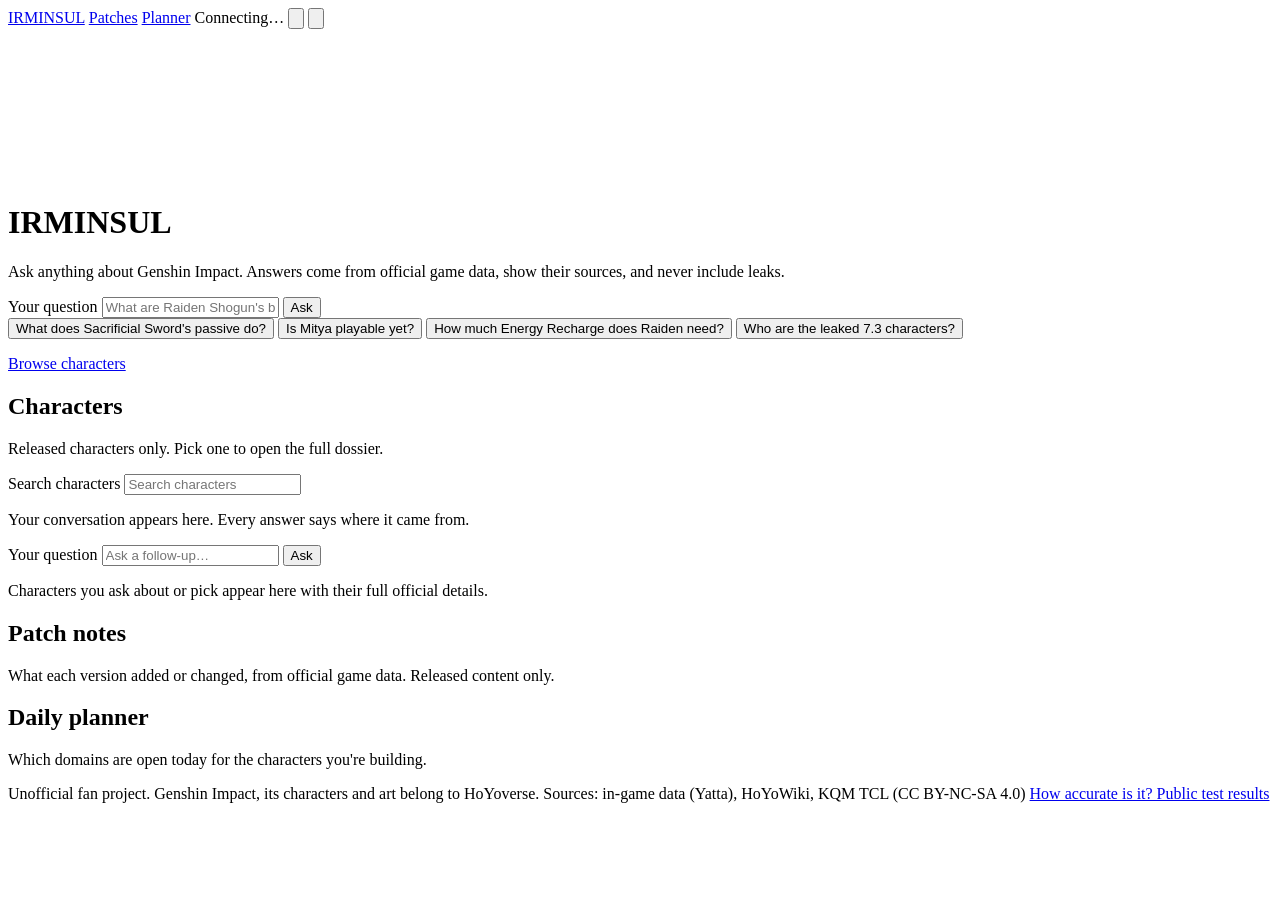
==== web/index.html @ 8c2dc449 "Integrate public art (#34), patch notes (#35), guardrails and sources (#36), story-safe lore (#37) C" ====
<!doctype html>
<html lang="en" data-mode="dark">
<head>
<meta charset="utf-8">
<meta name="viewport" content="width=device-width, initial-scale=1, viewport-fit=cover">
<title>Irminsul</title>
<meta name="description" content="Genshin answers from official game data, with sources. No leaks.">
<meta name="theme-color" content="#0A1811">
<meta name="color-scheme" content="dark light">
<meta property="og:type" content="website">
<meta property="og:site_name" content="Irminsul">
<meta property="og:title" content="Irminsul">
<meta property="og:description" content="Genshin answers from official game data, with sources. No leaks.">
<meta property="og:image" content="/static/icons/og.png">
<meta property="og:image:width" content="1200">
<meta property="og:image:height" content="630">
<meta property="og:image:alt" content="A glowing tree beside the word IRMINSUL">
<meta name="twitter:card" content="summary_large_image">
<meta name="twitter:title" content="Irminsul">
<meta name="twitter:description" content="Genshin answers from official game data, with sources. No leaks.">
<meta name="twitter:image" content="/static/icons/og.png">
<link rel="manifest" href="/manifest.webmanifest">
<link rel="icon" type="image/png" sizes="32x32" href="/static/icons/favicon-32.png">
<link rel="icon" type="image/png" sizes="192x192" href="/static/icons/icon-192.png">
<link rel="apple-touch-icon" href="/static/icons/apple-touch-icon.png">
<meta name="apple-mobile-web-app-title" content="Irminsul">
<meta name="apple-mobile-web-app-status-bar-style" content="black-translucent">
<meta name="mobile-web-app-capable" content="yes">
<link rel="preconnect" href="https://fonts.googleapis.com">
<link rel="preconnect" href="https://fonts.gstatic.com" crossorigin>
<link href="https://fonts.googleapis.com/css2?family=Saira:wdth,wght@75..125,300..700&display=swap" rel="stylesheet">
<link rel="stylesheet" href="/static/app.css">
<link rel="stylesheet" href="/static/planner.css">
<link rel="stylesheet" href="/static/patches.css">
</head>
<body>

<div class="bar" id="bar">
  <a class="mark" href="#top">IRMINSUL</a>
  <span class="spacer"></span>
  <a class="nav-link" href="#patches">Patches</a>
  <a class="nav-link" href="#planner">Planner</a>
  <span class="chip" id="dataChip">Connecting…</span>
  <button class="icon-btn" id="soundBtn" type="button" aria-pressed="false" aria-label="Ambient sound" title="Ambient sound">
    <svg viewBox="0 0 24 24"><path d="M4 10v4h3l4 4V6L7 10H4z"/><path class="wave" d="M15 9.5a4 4 0 0 1 0 5M17.5 7a7.5 7.5 0 0 1 0 10"/></svg>
  </button>
  <button class="icon-btn" id="modeBtn" type="button" aria-label="Switch to light mode" title="Light or dark">
    <svg viewBox="0 0 24 24"><path d="M20 14.5A8 8 0 0 1 9.5 4a8 8 0 1 0 10.5 10.5z"/></svg>
  </button>
</div>

<header class="hero" id="top">
  <canvas id="tree" aria-hidden="true"></canvas>
  <div class="hero-inner">
    <h1 aria-label="Irminsul"><span aria-hidden="true">I</span><span aria-hidden="true">R</span><span aria-hidden="true">M</span><span aria-hidden="true">I</span><span aria-hidden="true">N</span><span aria-hidden="true">S</span><span aria-hidden="true">U</span><span aria-hidden="true">L</span></h1>
    <p class="lede">Ask anything about Genshin Impact. Answers come from official game data, show their sources, and never include leaks.</p>
    <form class="ask" id="heroForm">
      <label class="sr" for="heroQ">Your question</label>
      <input id="heroQ" autocomplete="off" maxlength="500" placeholder="What are Raiden Shogun's base stats at level 90?">
      <button type="submit">Ask</button>
    </form>
    <div class="story-slot" data-story-slot></div>
    <div class="prompts" id="prompts">
      <button type="button">What does Sacrificial Sword's passive do?</button>
      <button type="button">Is Mitya playable yet?</button>
      <button type="button">How much Energy Recharge does Raiden need?</button>
      <button type="button">Who are the leaked 7.3 characters?</button>
    </div>
    <div class="facts" id="facts" hidden>
      <div><b id="fVersion">-</b>live game version</div>
      <div><b id="fDocs">-</b>official and cited sources</div>
      <div><b id="fChars">-</b>released characters</div>
    </div>
    <p class="waking" id="waking" role="status"></p>
  </div>
  <a class="scroll-cue" href="#characters">Browse characters</a>
</header>

<section class="block" id="characters" aria-labelledby="charsTitle">
  <div class="block-head">
    <h2 id="charsTitle">Characters</h2>
    <p>Released characters only. Pick one to open the full dossier.</p>
    <div class="gallery-tools">
      <label class="sr" for="gallerySearch">Search characters</label>
      <input class="gallery-search" id="gallerySearch" type="search" autocomplete="off" spellcheck="false" placeholder="Search characters" aria-controls="gallery">
      <div class="filters" id="filters" role="group" aria-label="Filter by element"></div>
    </div>
  </div>
  <div class="gallery" id="gallery"></div>
  <p class="gallery-empty" id="galleryEmpty" role="status"></p>
</section>

<section class="block" id="ask" aria-label="Conversation">
  <div class="work">
    <div>
      <div class="thread" id="thread" aria-live="polite">
        <p class="hint" id="hint">Your conversation appears here. Every answer says where it came from.</p>
      </div>
      <form class="ask dock" id="dockForm">
        <label class="sr" for="dockQ">Your question</label>
        <input id="dockQ" autocomplete="off" maxlength="500" placeholder="Ask a follow-up…">
        <button type="submit">Ask</button>
      </form>
      <div class="story-slot dock-slot" data-story-slot></div>
      <div class="quota" id="quota" hidden>
        <svg class="orb" viewBox="0 0 32 32" aria-hidden="true">
          <defs><radialGradient id="og" cx="40%" cy="35%" r="70%"><stop offset="0" stop-color="#F3FFE0"/><stop offset=".45" stop-color="#A9D86E"/><stop offset="1" stop-color="#2F7A5C"/></radialGradient></defs>
          <path d="M16 3c6 4 11 9 11 15a11 11 0 0 1-22 0C5 12 10 7 16 3z" fill="url(#og)"/>
          <path d="M16 9v17M16 15l-4-3M16 20l4-3" stroke="#0B2A1C" stroke-opacity=".45" stroke-width="1.4" fill="none" stroke-linecap="round"/>
        </svg>
        <span class="count" id="qCount" aria-live="polite">-</span>
        <span class="timer" id="qTimer"></span>
        <button type="button" class="info" id="qInfoBtn" popovertarget="qInfo" aria-label="Why is there a limit?">?</button>
        <span class="pool" id="qPool"></span>
        <span class="gauge" aria-hidden="true"><i id="qGauge"></i></span>
      </div>
      <div class="pop" id="qInfo" popover role="dialog" aria-labelledby="qInfoTitle">
        <button type="button" class="close" popovertarget="qInfo" popovertargetaction="hide" aria-label="Close">×</button>
        <h3 id="qInfoTitle">Why is there a limit?</h3>
        <p>Irminsul is a free test build. AI-written answers run on free API tiers with no budget behind them, so they're shared fairly:</p>
        <ul>
          <li><strong>Your AI answers</strong> refill one at a time, like stamina, so there's always more later.</li>
          <li><strong>The shared pool</strong> refills steadily all day instead of at midnight, so players in every time zone get a turn.</li>
          <li><strong>Answers from game data are always free:</strong> stats, passives, constellations, set bonuses and repeat questions never count.</li>
        </ul>
        <p>No sign-in and no tracking. The counter only remembers your connection for a while, in memory, and nothing about you is saved.</p>
      </div>
    </div>
    <aside class="side" aria-label="Details">
      <div class="panel dossier" id="dossier"><div class="pad"><p class="placeholder">Characters you ask about or pick appear here with their full official details.</p></div></div>
      <div class="panel" id="videoPanel" hidden></div>
      <div class="panel trace" id="tracePanel" hidden></div>
    </aside>
  </div>
</section>

<section class="block" id="patches" aria-labelledby="patchesTitle">
  <div class="block-head">
    <h2 id="patchesTitle">Patch notes</h2>
    <p>What each version added or changed, from official game data. Released content only.</p>
  </div>
  <div id="patchesApp"><noscript><p class="placeholder">Patch notes need JavaScript.</p></noscript></div>
</section>

<section class="block" id="planner" aria-labelledby="plannerTitle">
  <div class="block-head">
    <h2 id="plannerTitle">Daily planner</h2>
    <p>Which domains are open today for the characters you're building.</p>
  </div>
  <div id="plannerApp"><noscript><p class="placeholder">The planner needs JavaScript.</p></noscript></div>
</section>

<footer>
  <span>Unofficial fan project. Genshin Impact, its characters and art belong to HoYoverse.</span>
  <span>Sources: in-game data (Yatta), HoYoWiki, KQM TCL (CC BY-NC-SA 4.0)</span>
  <a href="/results">How accurate is it? Public test results</a>
</footer>

<script src="/static/answers.js" defer></script>
<script src="/static/trust.js" defer></script>
<script src="/static/story.js" defer></script>
<script src="/static/app.js" defer></script>
<script src="/static/planner.js" type="module"></script>
<script src="/static/patches.js" defer></script>
<script src="/static/pwa.js" defer></script>
</body>
</html>
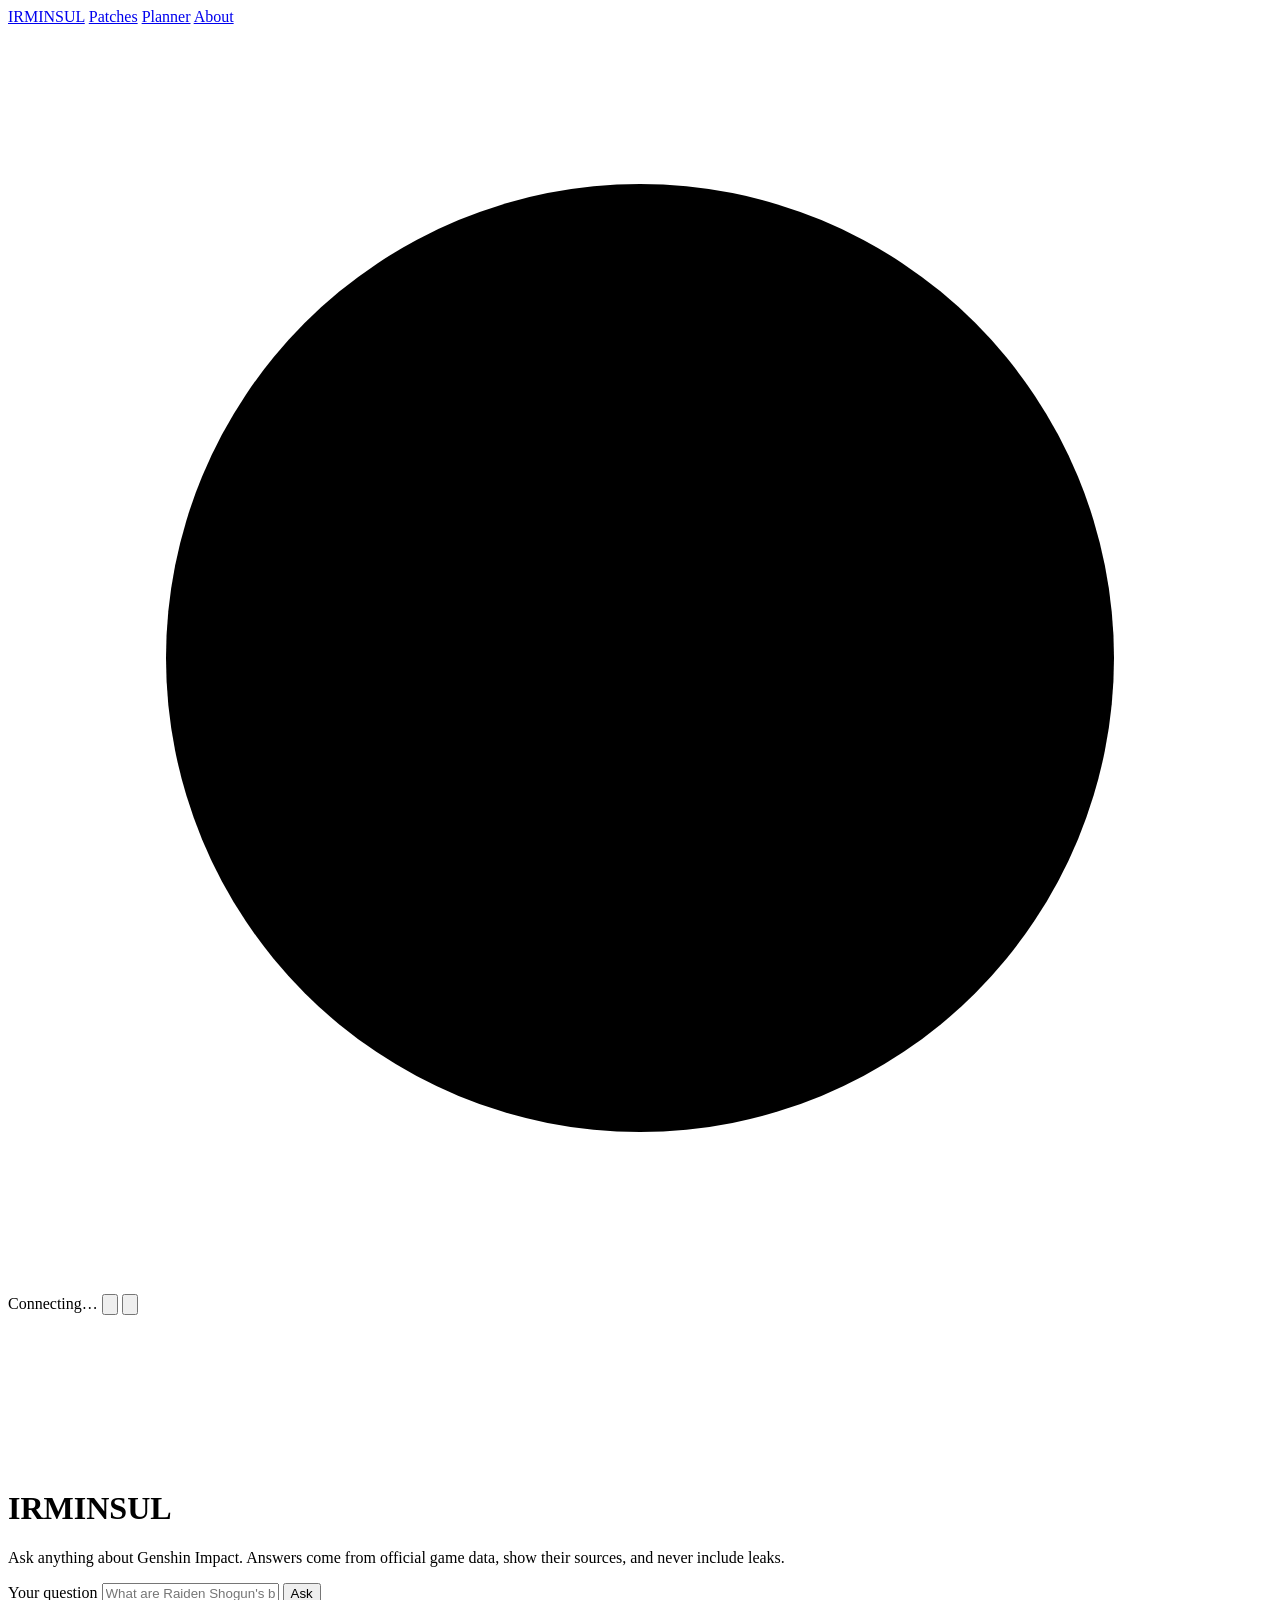
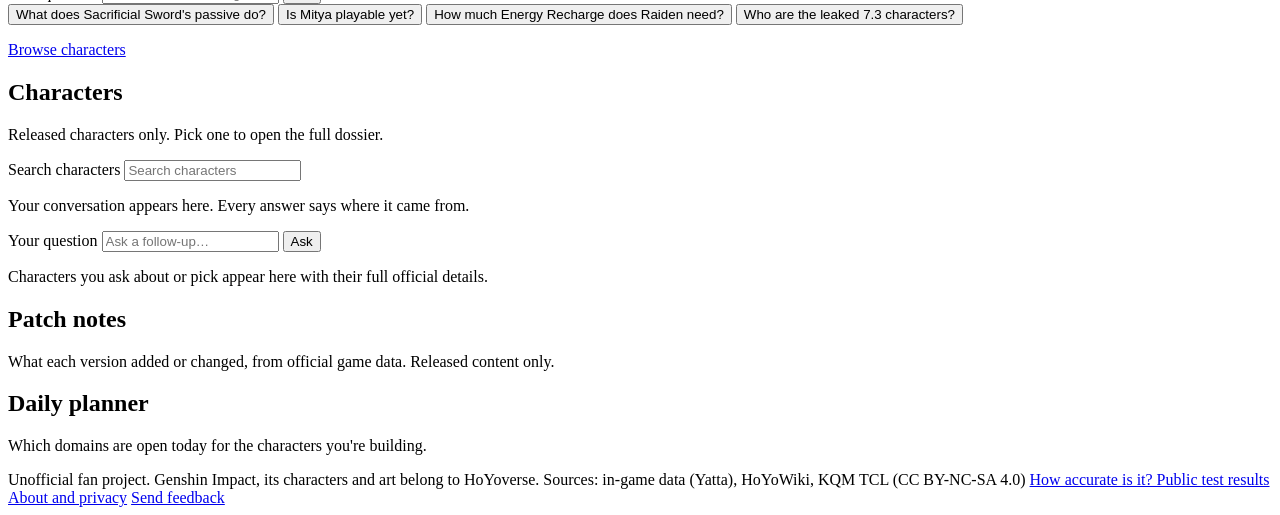
==== commit 7c912acf: "feat: anonymous answer feedback and an About page Feedback - 👍/👎 on every answer (feedback.js, besid" ====
--- a/web/index.html
+++ b/web/index.html
@@ -40,6 +40,7 @@
   <span class="spacer"></span>
   <a class="nav-link" href="#patches">Patches</a>
   <a class="nav-link" href="#planner">Planner</a>
+  <a class="nav-link about-link" href="/about" aria-label="About"><span>About</span><svg viewBox="0 0 24 24" aria-hidden="true"><circle cx="12" cy="12" r="9"/><path d="M12 11v6M12 7.5v.5"/></svg></a>
   <span class="chip" id="dataChip">Connecting…</span>
   <button class="icon-btn" id="soundBtn" type="button" aria-pressed="false" aria-label="Ambient sound" title="Ambient sound">
     <svg viewBox="0 0 24 24"><path d="M4 10v4h3l4 4V6L7 10H4z"/><path class="wave" d="M15 9.5a4 4 0 0 1 0 5M17.5 7a7.5 7.5 0 0 1 0 10"/></svg>
@@ -154,10 +155,13 @@
   <span>Unofficial fan project. Genshin Impact, its characters and art belong to HoYoverse.</span>
   <span>Sources: in-game data (Yatta), HoYoWiki, KQM TCL (CC BY-NC-SA 4.0)</span>
   <a href="/results">How accurate is it? Public test results</a>
+  <a href="/about">About and privacy</a>
+  <a href="/about#feedback">Send feedback</a>
 </footer>
 
 <script src="/static/answers.js" defer></script>
 <script src="/static/trust.js" defer></script>
+<script src="/static/feedback.js" defer></script>
 <script src="/static/story.js" defer></script>
 <script src="/static/app.js" defer></script>
 <script src="/static/planner.js" type="module"></script>
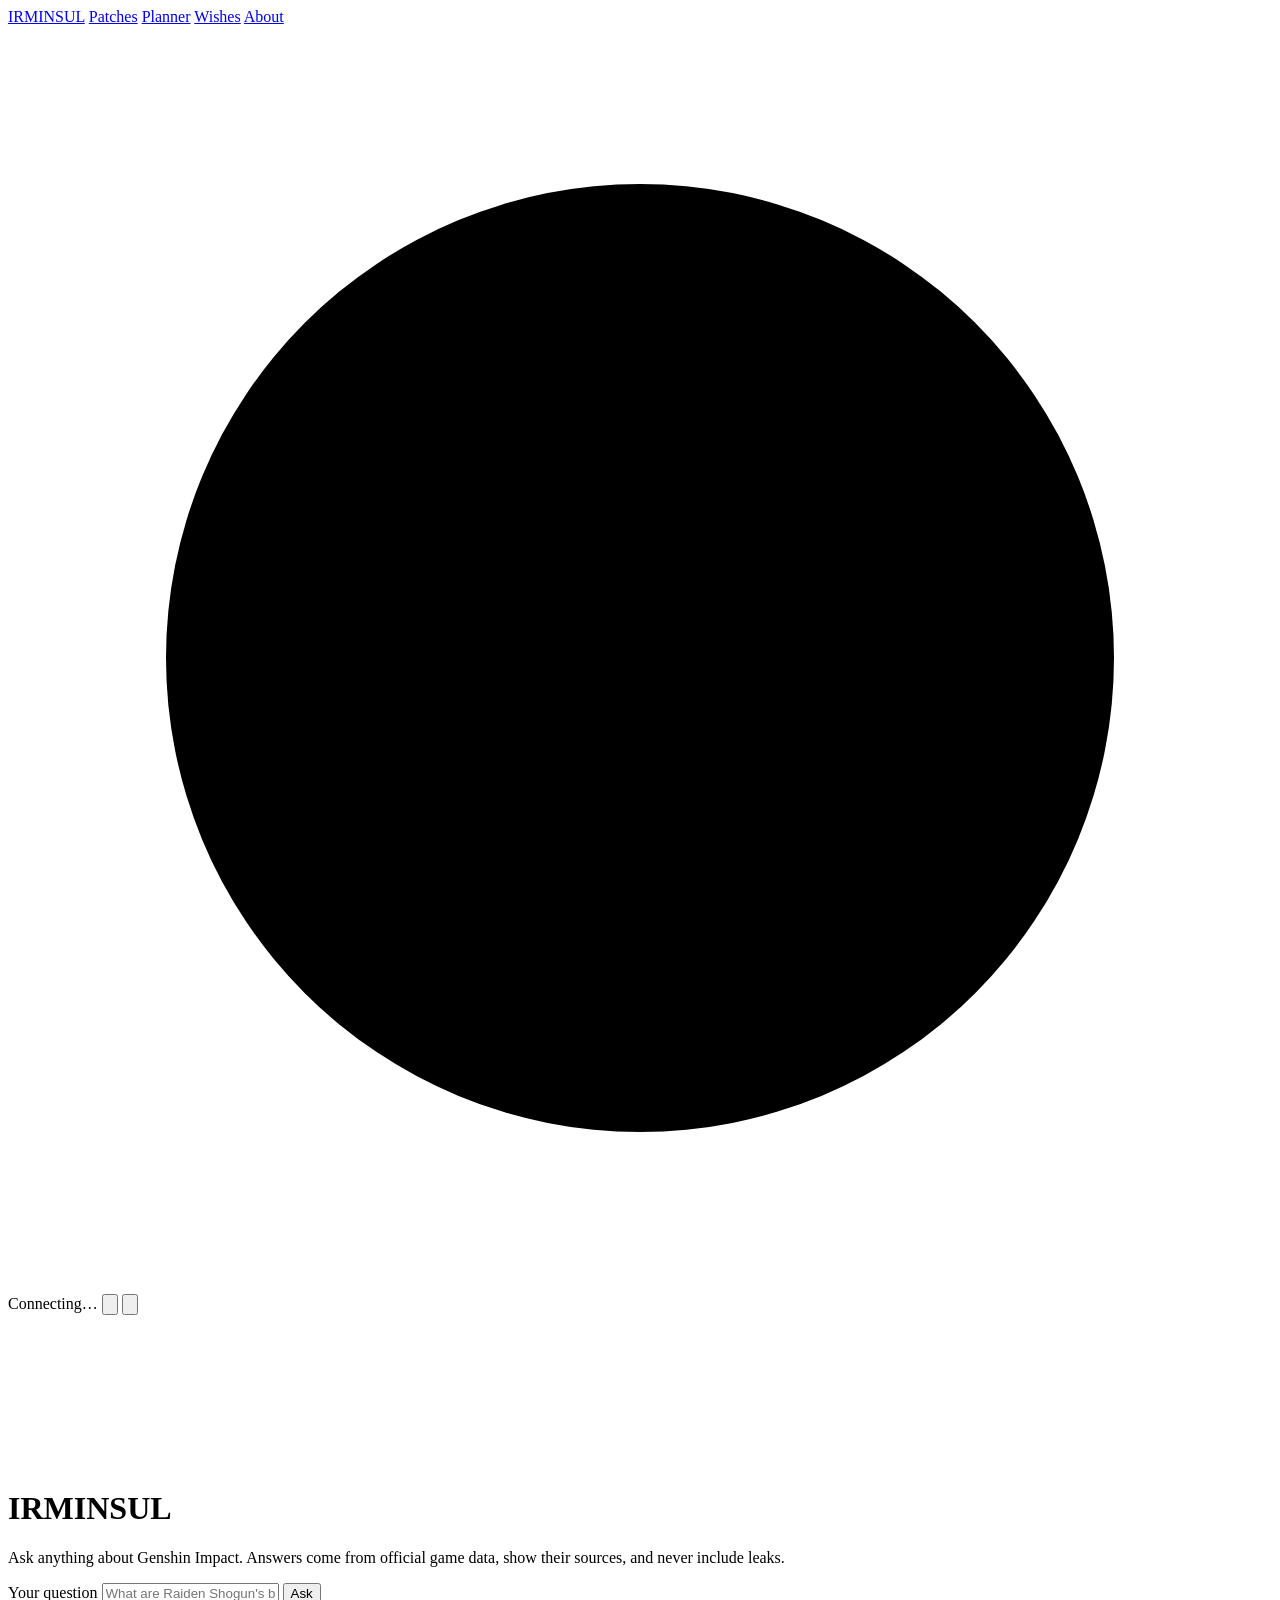
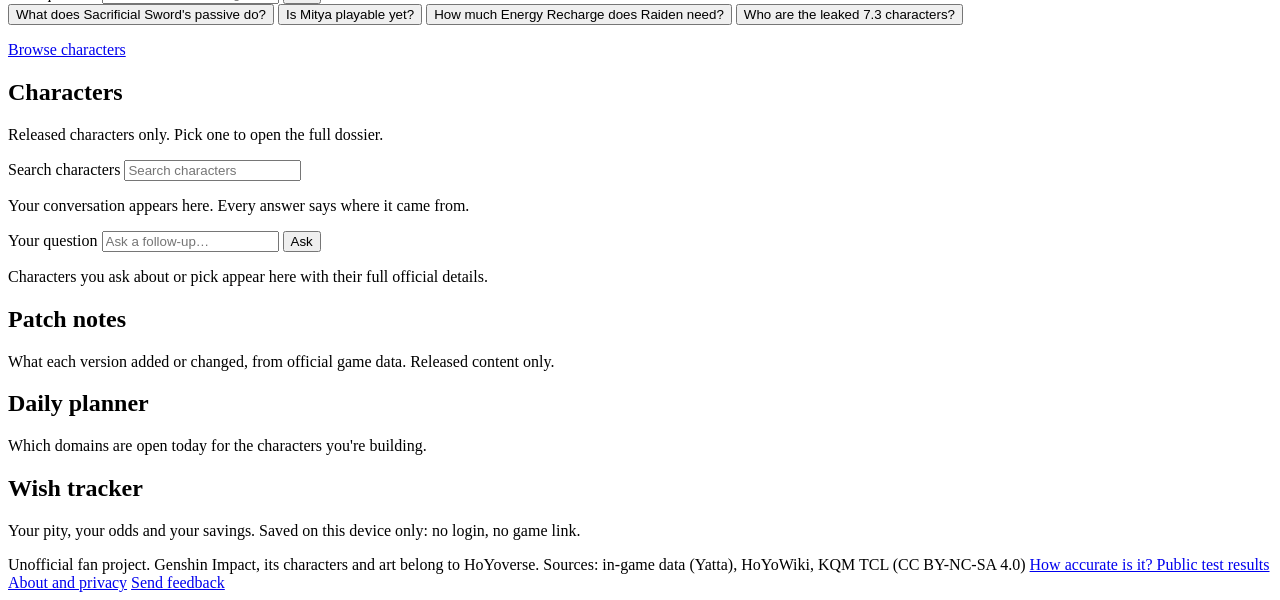
==== commit 5d4df628: "Wish tracker and pull math (work in progress, local)" ====
--- a/web/index.html
+++ b/web/index.html
@@ -32,6 +32,7 @@
 <link rel="stylesheet" href="/static/app.css">
 <link rel="stylesheet" href="/static/planner.css">
 <link rel="stylesheet" href="/static/patches.css">
+<link rel="stylesheet" href="/static/wishes.css">
 </head>
 <body>
 
@@ -40,6 +41,7 @@
   <span class="spacer"></span>
   <a class="nav-link" href="#patches">Patches</a>
   <a class="nav-link" href="#planner">Planner</a>
+  <a class="nav-link" href="#wishes">Wishes</a>
   <a class="nav-link about-link" href="/about" aria-label="About"><span>About</span><svg viewBox="0 0 24 24" aria-hidden="true"><circle cx="12" cy="12" r="9"/><path d="M12 11v6M12 7.5v.5"/></svg></a>
   <span class="chip" id="dataChip">Connecting…</span>
   <button class="icon-btn" id="soundBtn" type="button" aria-pressed="false" aria-label="Ambient sound" title="Ambient sound">
@@ -151,6 +153,14 @@
   <div id="plannerApp"><noscript><p class="placeholder">The planner needs JavaScript.</p></noscript></div>
 </section>
 
+<section class="block" id="wishes" aria-labelledby="wishesTitle">
+  <div class="block-head">
+    <h2 id="wishesTitle">Wish tracker</h2>
+    <p>Your pity, your odds and your savings. Saved on this device only: no login, no game link.</p>
+  </div>
+  <div id="wishesApp"><noscript><p class="placeholder">The wish tracker needs JavaScript.</p></noscript></div>
+</section>
+
 <footer>
   <span>Unofficial fan project. Genshin Impact, its characters and art belong to HoYoverse.</span>
   <span>Sources: in-game data (Yatta), HoYoWiki, KQM TCL (CC BY-NC-SA 4.0)</span>
@@ -166,6 +176,7 @@
 <script src="/static/app.js" defer></script>
 <script src="/static/planner.js" type="module"></script>
 <script src="/static/patches.js" defer></script>
+<script src="/static/wishes.js" defer></script>
 <script src="/static/pwa.js" defer></script>
 </body>
 </html>
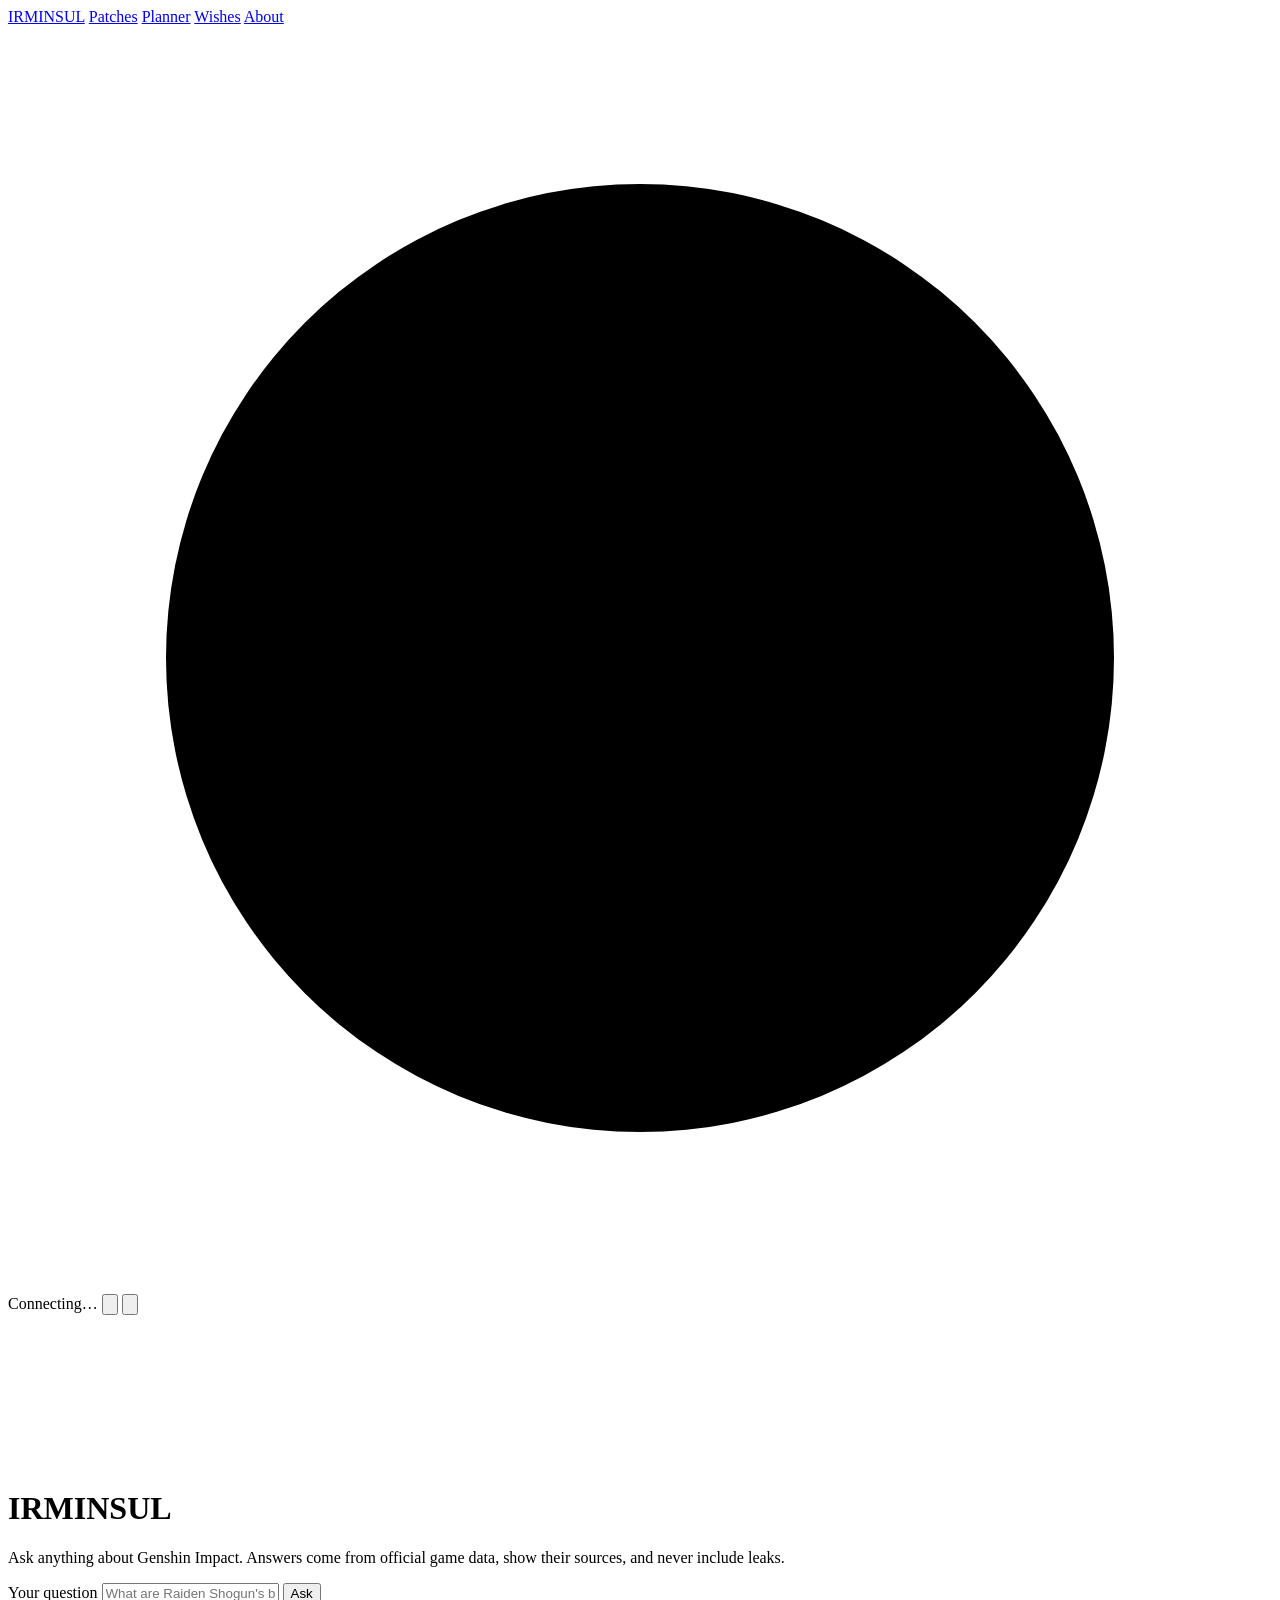
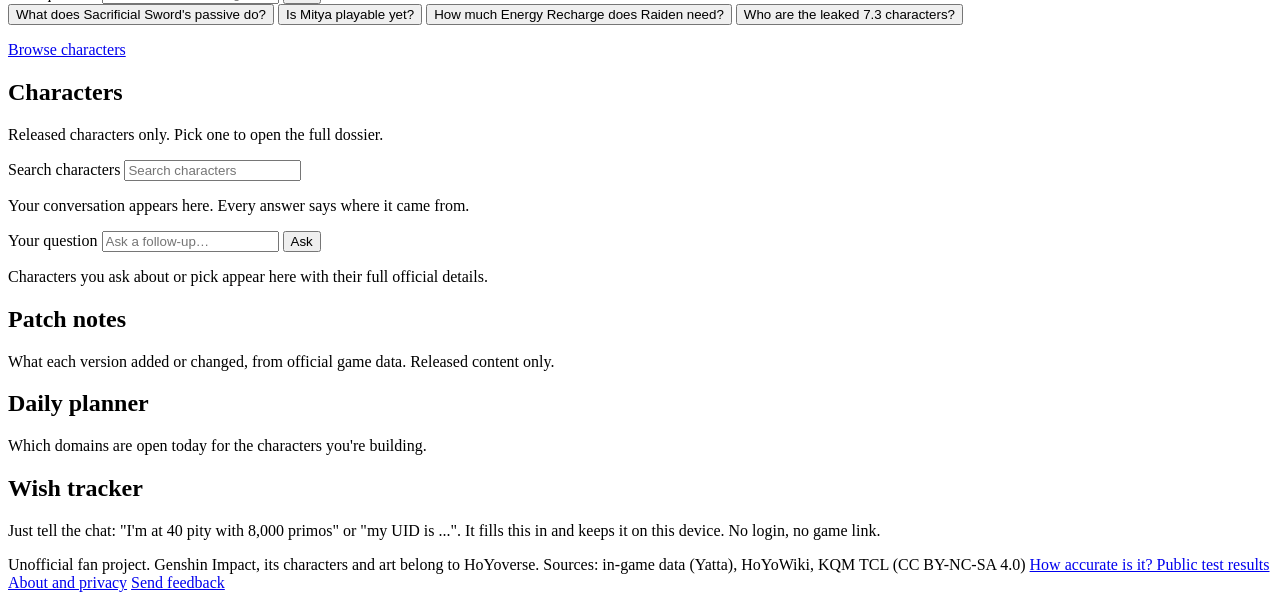
==== commit b771a195: "Chat as the input: remembers stash, wish results and UID; full income count" ====
--- a/web/index.html
+++ b/web/index.html
@@ -156,7 +156,7 @@
 <section class="block" id="wishes" aria-labelledby="wishesTitle">
   <div class="block-head">
     <h2 id="wishesTitle">Wish tracker</h2>
-    <p>Your pity, your odds and your savings. Saved on this device only: no login, no game link.</p>
+    <p>Just tell the chat: "I'm at 40 pity with 8,000 primos" or "my UID is ...". It fills this in and keeps it on this device. No login, no game link.</p>
   </div>
   <div id="wishesApp"><noscript><p class="placeholder">The wish tracker needs JavaScript.</p></noscript></div>
 </section>
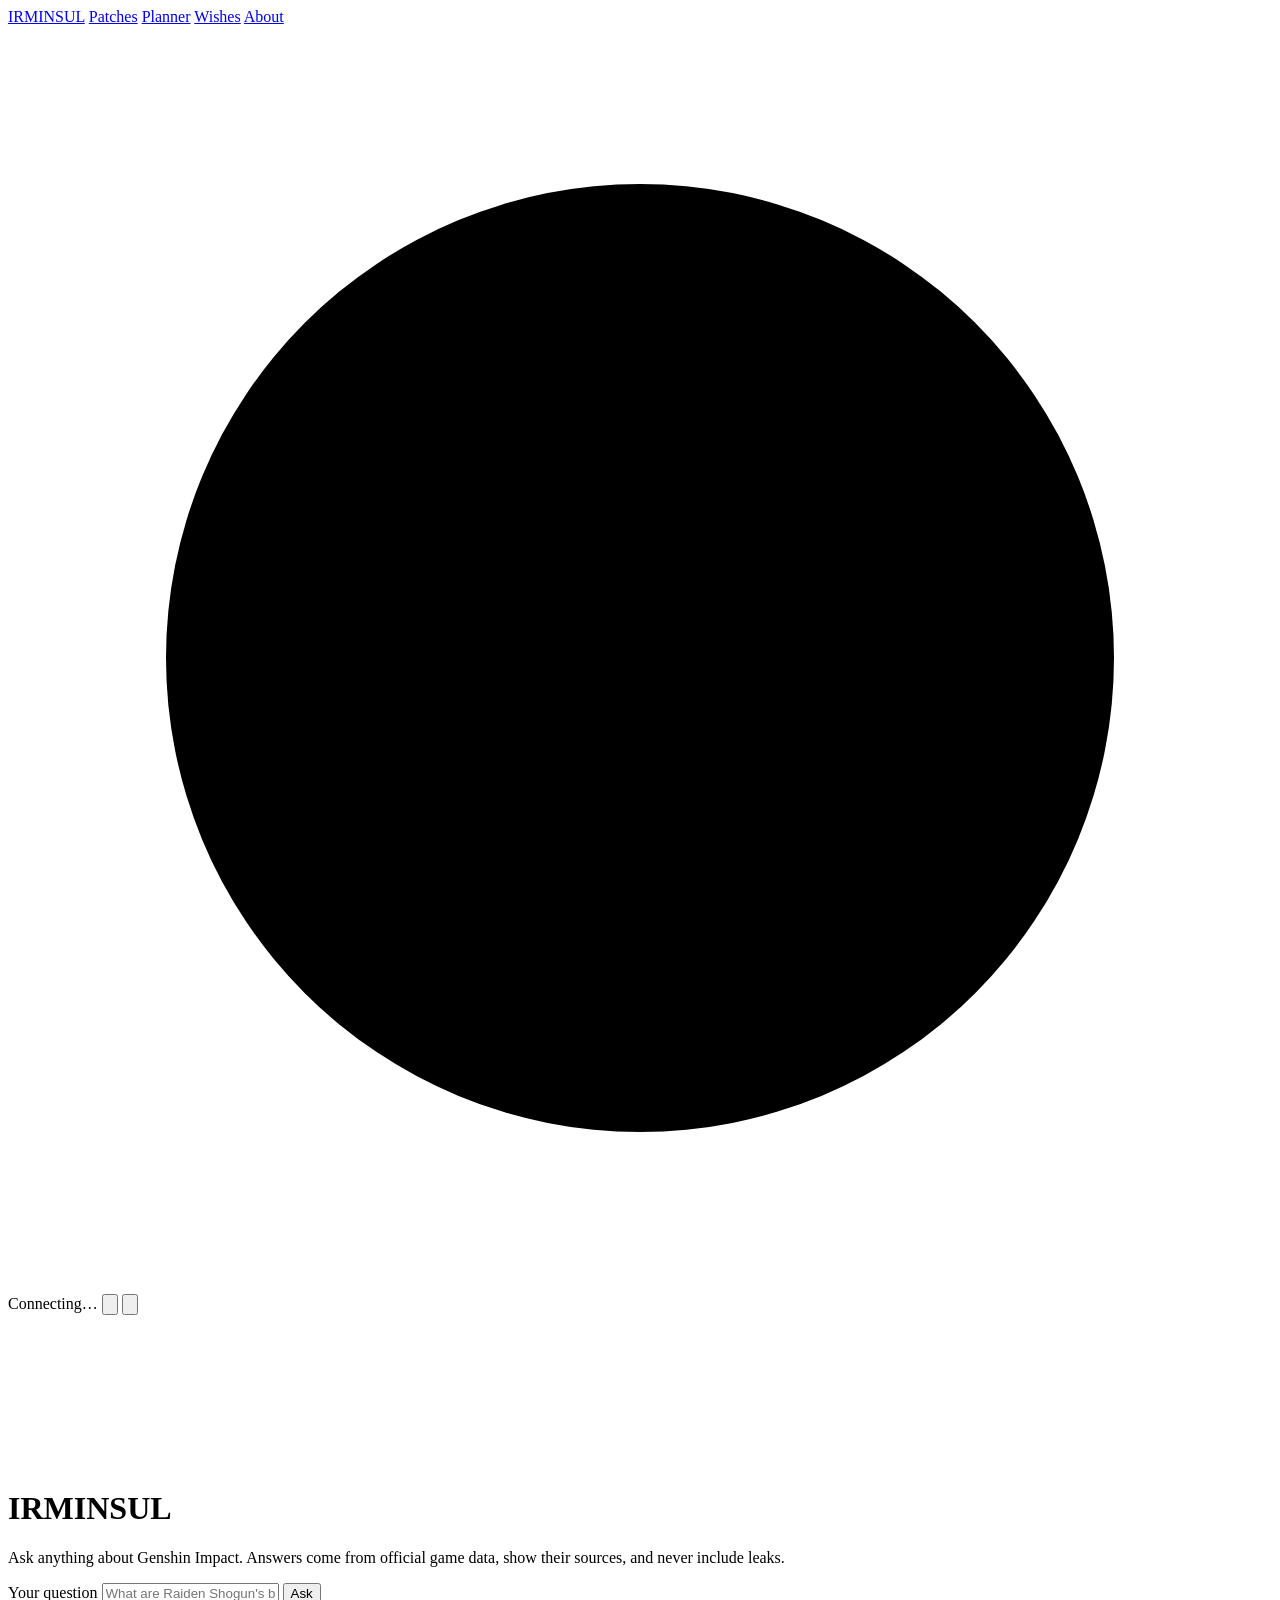
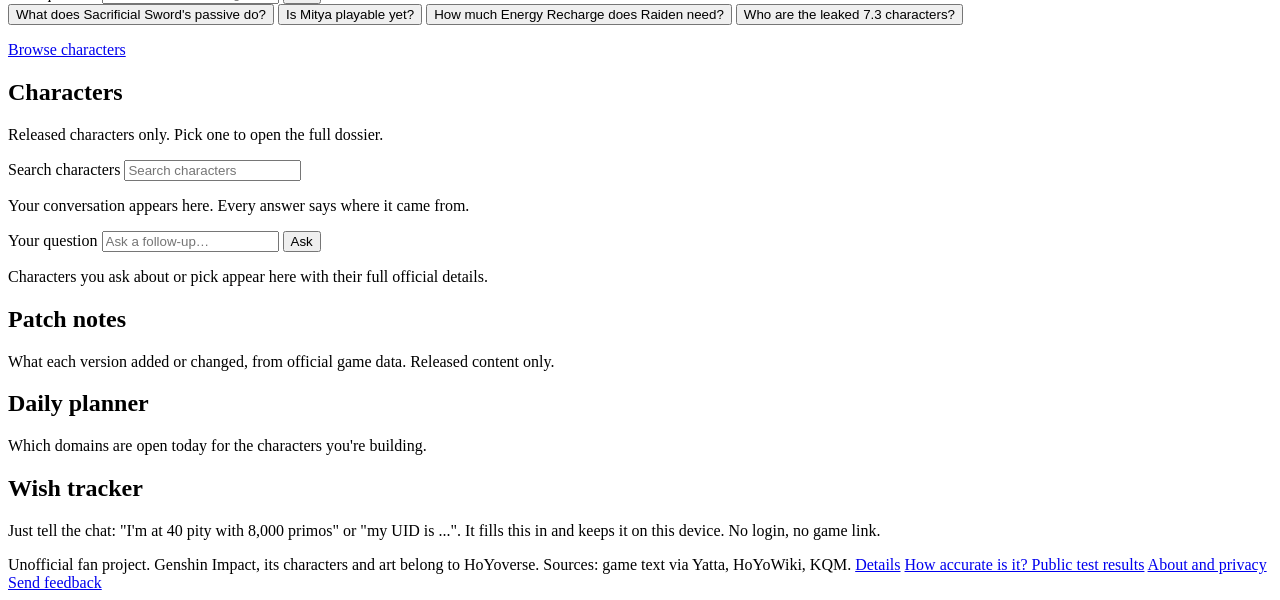
==== commit 80a6fa05: "Remove unverified sentences from answers, state source rights honestly Sentences that fail the sourc" ====
--- a/web/index.html
+++ b/web/index.html
@@ -163,7 +163,7 @@
 
 <footer>
   <span>Unofficial fan project. Genshin Impact, its characters and art belong to HoYoverse.</span>
-  <span>Sources: in-game data (Yatta), HoYoWiki, KQM TCL (CC BY-NC-SA 4.0)</span>
+  <span>Sources: game text via Yatta, HoYoWiki, KQM. <a href="/about#credits">Details</a></span>
   <a href="/results">How accurate is it? Public test results</a>
   <a href="/about">About and privacy</a>
   <a href="/about#feedback">Send feedback</a>
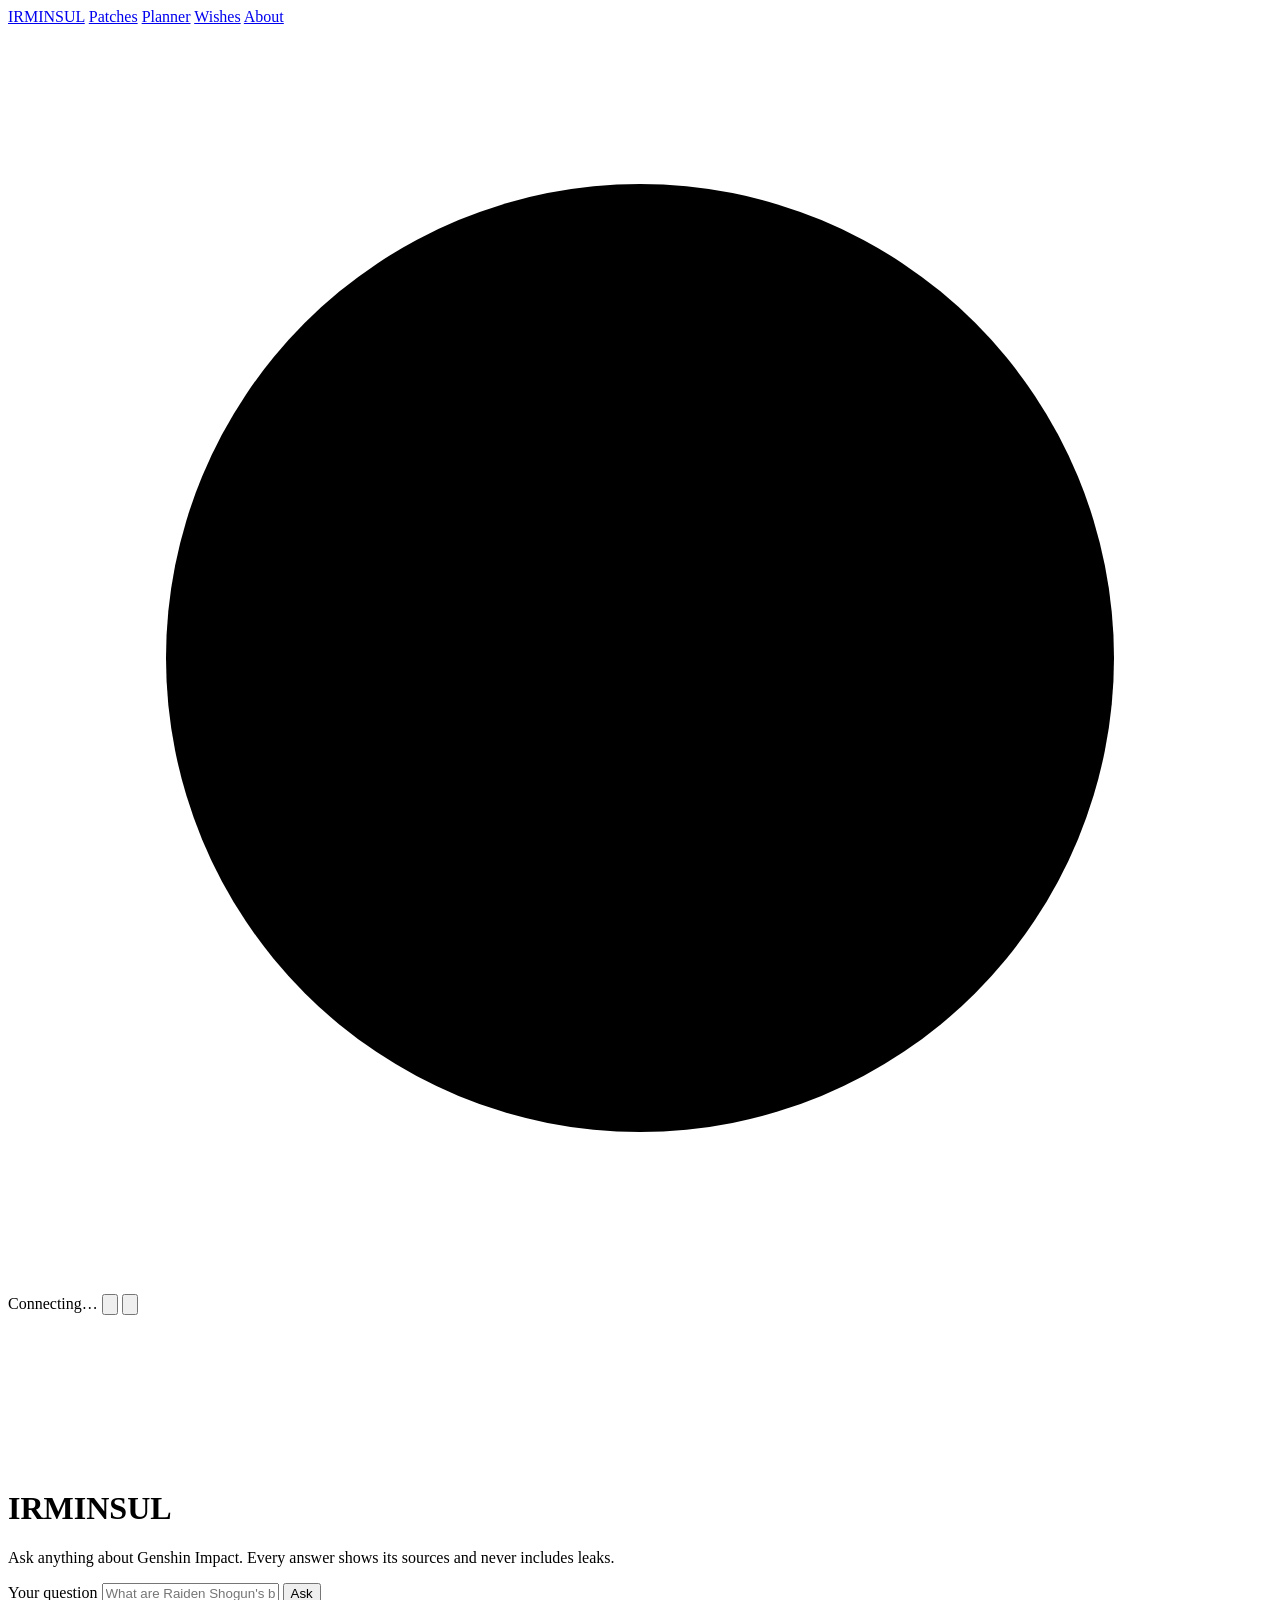
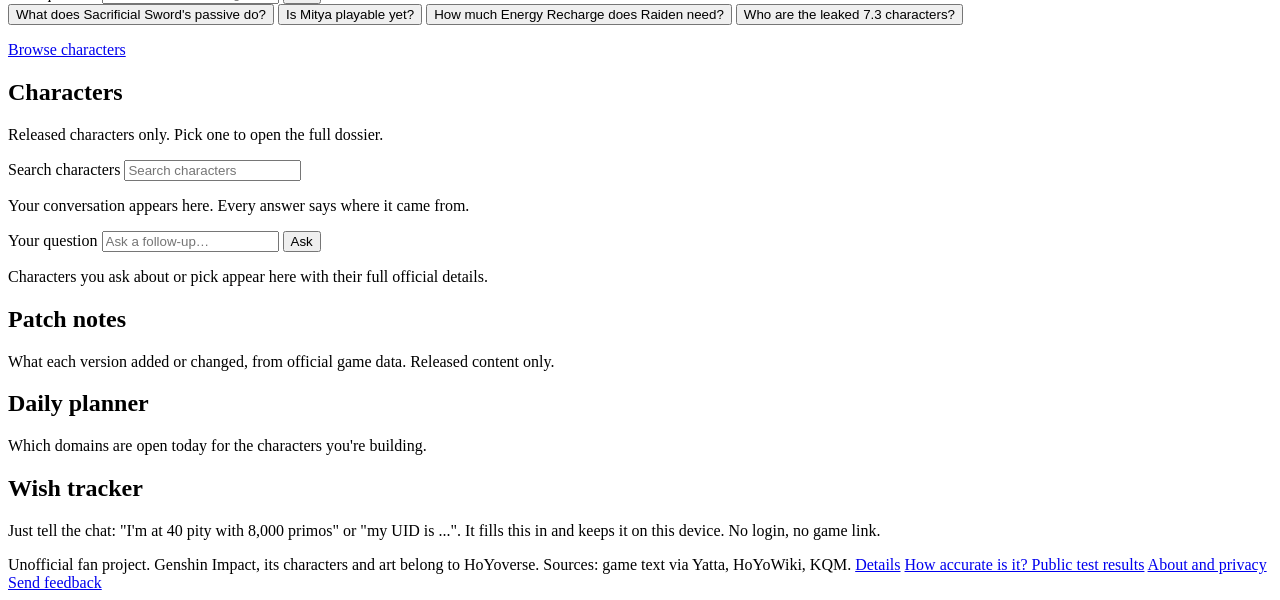
==== commit f4cbd098: "Hero depth and sap pulse; stop the page jumping past the hero on load The patch notes rail used scro" ====
--- a/web/index.html
+++ b/web/index.html
@@ -56,7 +56,7 @@
   <canvas id="tree" aria-hidden="true"></canvas>
   <div class="hero-inner">
     <h1 aria-label="Irminsul"><span aria-hidden="true">I</span><span aria-hidden="true">R</span><span aria-hidden="true">M</span><span aria-hidden="true">I</span><span aria-hidden="true">N</span><span aria-hidden="true">S</span><span aria-hidden="true">U</span><span aria-hidden="true">L</span></h1>
-    <p class="lede">Ask anything about Genshin Impact. Answers come from official game data, show their sources, and never include leaks.</p>
+    <p class="lede">Ask anything about Genshin Impact. Every answer shows its sources and never includes leaks.</p>
     <form class="ask" id="heroForm">
       <label class="sr" for="heroQ">Your question</label>
       <input id="heroQ" autocomplete="off" maxlength="500" placeholder="What are Raiden Shogun's base stats at level 90?">
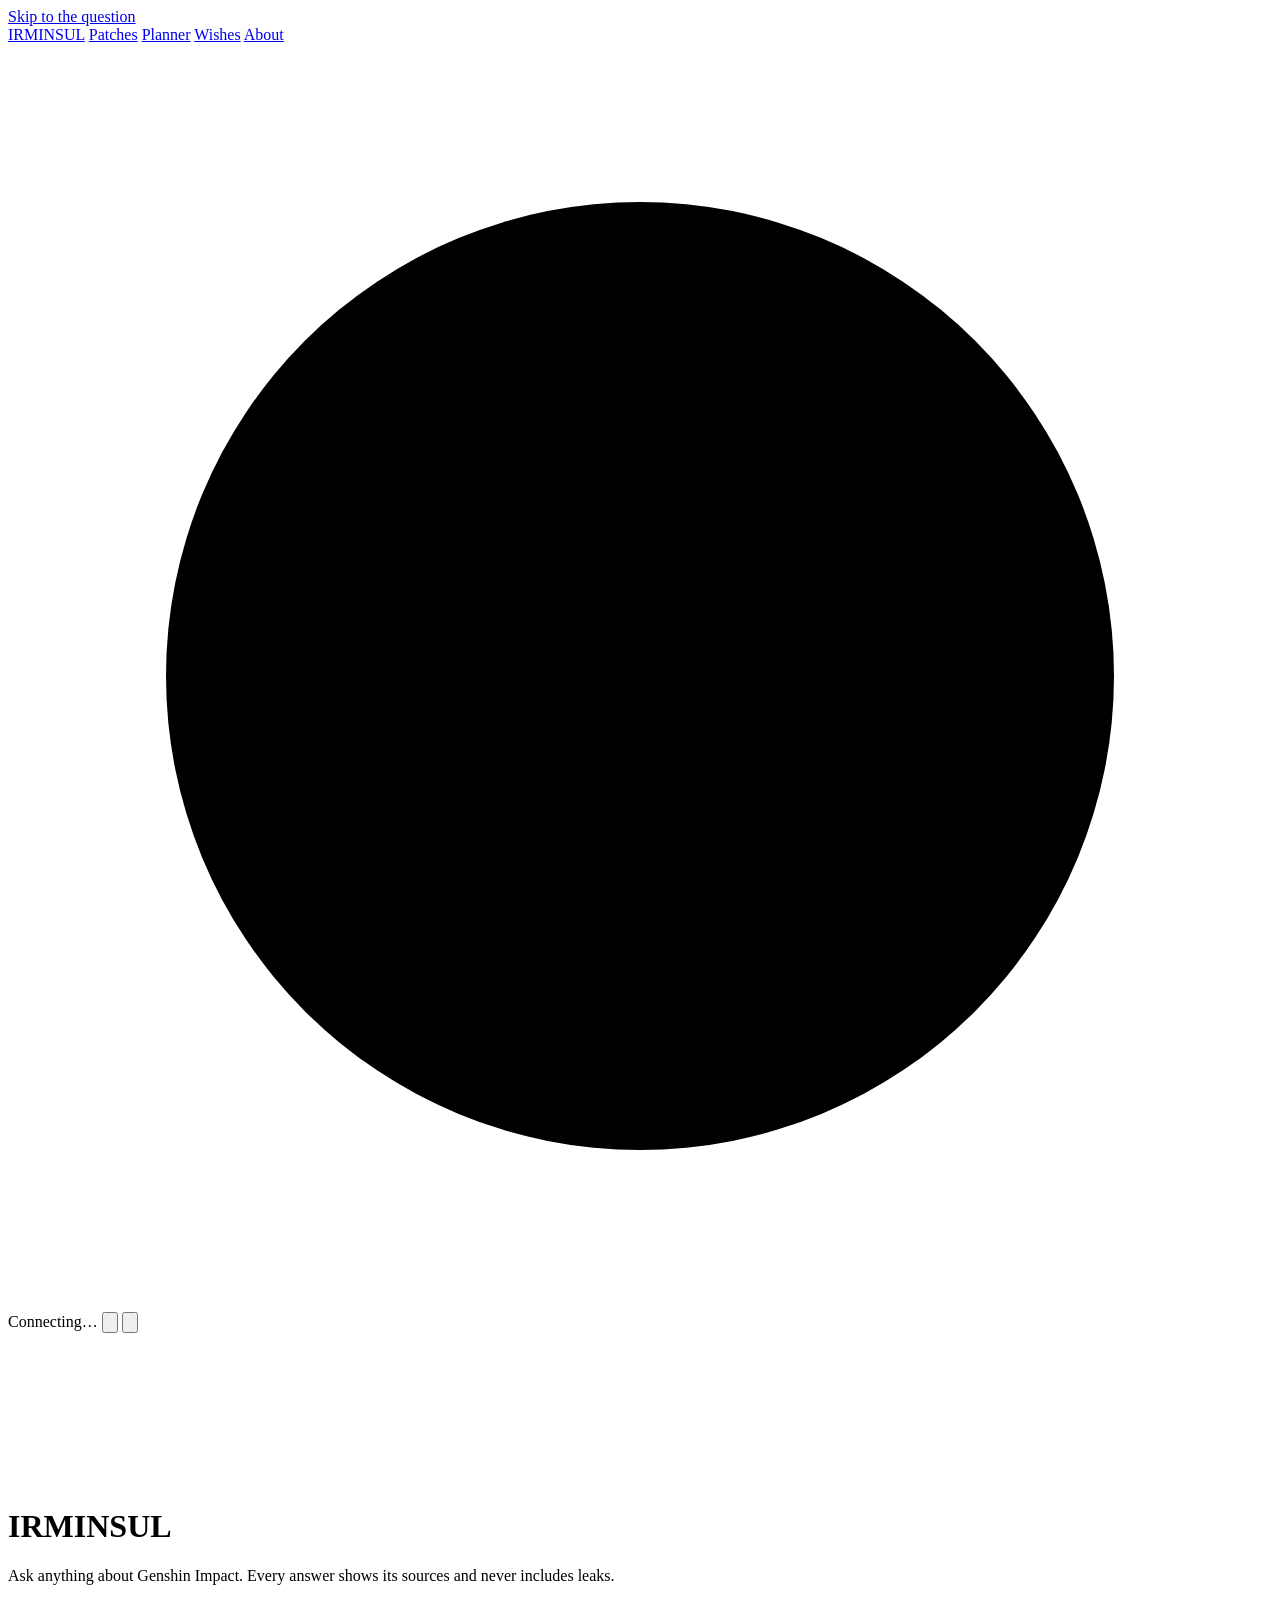
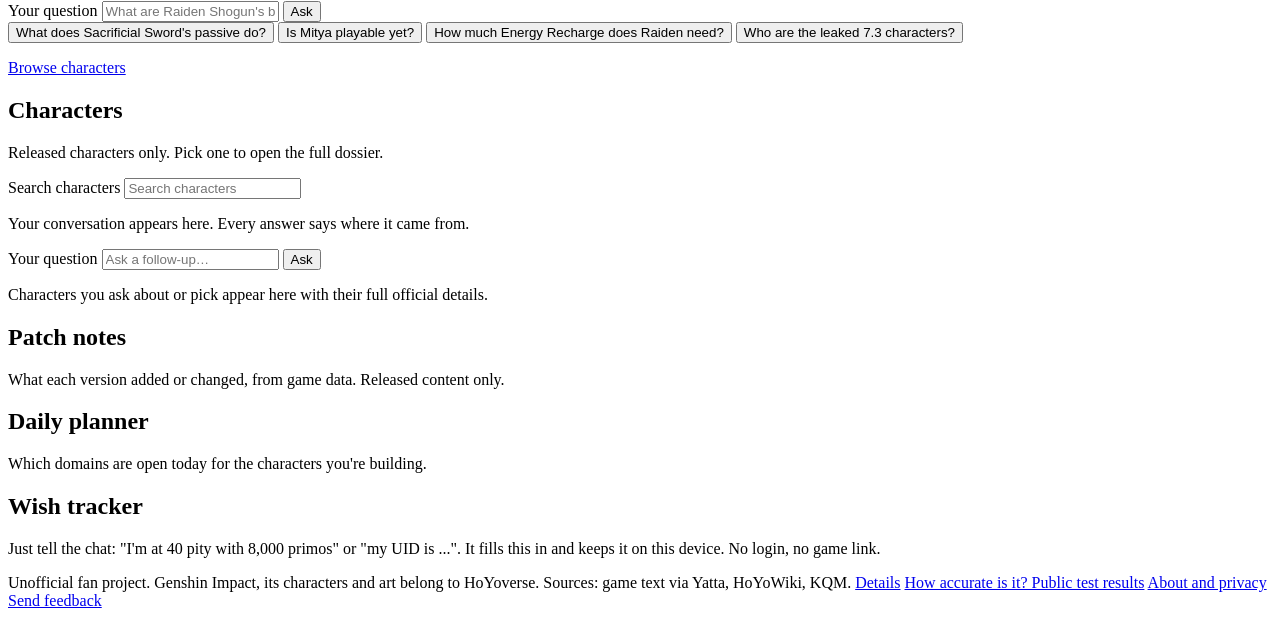
==== commit 0219c2ff: "Pitch audit fixes: phone bar, overflow, dock, labels, 404, compression From a full audit before the " ====
--- a/web/index.html
+++ b/web/index.html
@@ -4,20 +4,20 @@
 <meta charset="utf-8">
 <meta name="viewport" content="width=device-width, initial-scale=1, viewport-fit=cover">
 <title>Irminsul</title>
-<meta name="description" content="Genshin answers from official game data, with sources. No leaks.">
+<meta name="description" content="Unofficial Genshin Impact assistant: answers with their sources, and no leaks.">
 <meta name="theme-color" content="#0A1811">
 <meta name="color-scheme" content="dark light">
 <meta property="og:type" content="website">
 <meta property="og:site_name" content="Irminsul">
 <meta property="og:title" content="Irminsul">
-<meta property="og:description" content="Genshin answers from official game data, with sources. No leaks.">
+<meta property="og:description" content="Unofficial Genshin Impact assistant: answers with their sources, and no leaks.">
 <meta property="og:image" content="/static/icons/og.png">
 <meta property="og:image:width" content="1200">
 <meta property="og:image:height" content="630">
 <meta property="og:image:alt" content="A glowing tree beside the word IRMINSUL">
 <meta name="twitter:card" content="summary_large_image">
 <meta name="twitter:title" content="Irminsul">
-<meta name="twitter:description" content="Genshin answers from official game data, with sources. No leaks.">
+<meta name="twitter:description" content="Unofficial Genshin Impact assistant: answers with their sources, and no leaks.">
 <meta name="twitter:image" content="/static/icons/og.png">
 <link rel="manifest" href="/manifest.webmanifest">
 <link rel="icon" type="image/png" sizes="32x32" href="/static/icons/favicon-32.png">
@@ -36,6 +36,7 @@
 </head>
 <body>
 
+<a class="skip" href="#heroQ">Skip to the question</a>
 <div class="bar" id="bar">
   <a class="mark" href="#top">IRMINSUL</a>
   <span class="spacer"></span>
@@ -140,7 +141,7 @@
 <section class="block" id="patches" aria-labelledby="patchesTitle">
   <div class="block-head">
     <h2 id="patchesTitle">Patch notes</h2>
-    <p>What each version added or changed, from official game data. Released content only.</p>
+    <p>What each version added or changed, from game data. Released content only.</p>
   </div>
   <div id="patchesApp"><noscript><p class="placeholder">Patch notes need JavaScript.</p></noscript></div>
 </section>
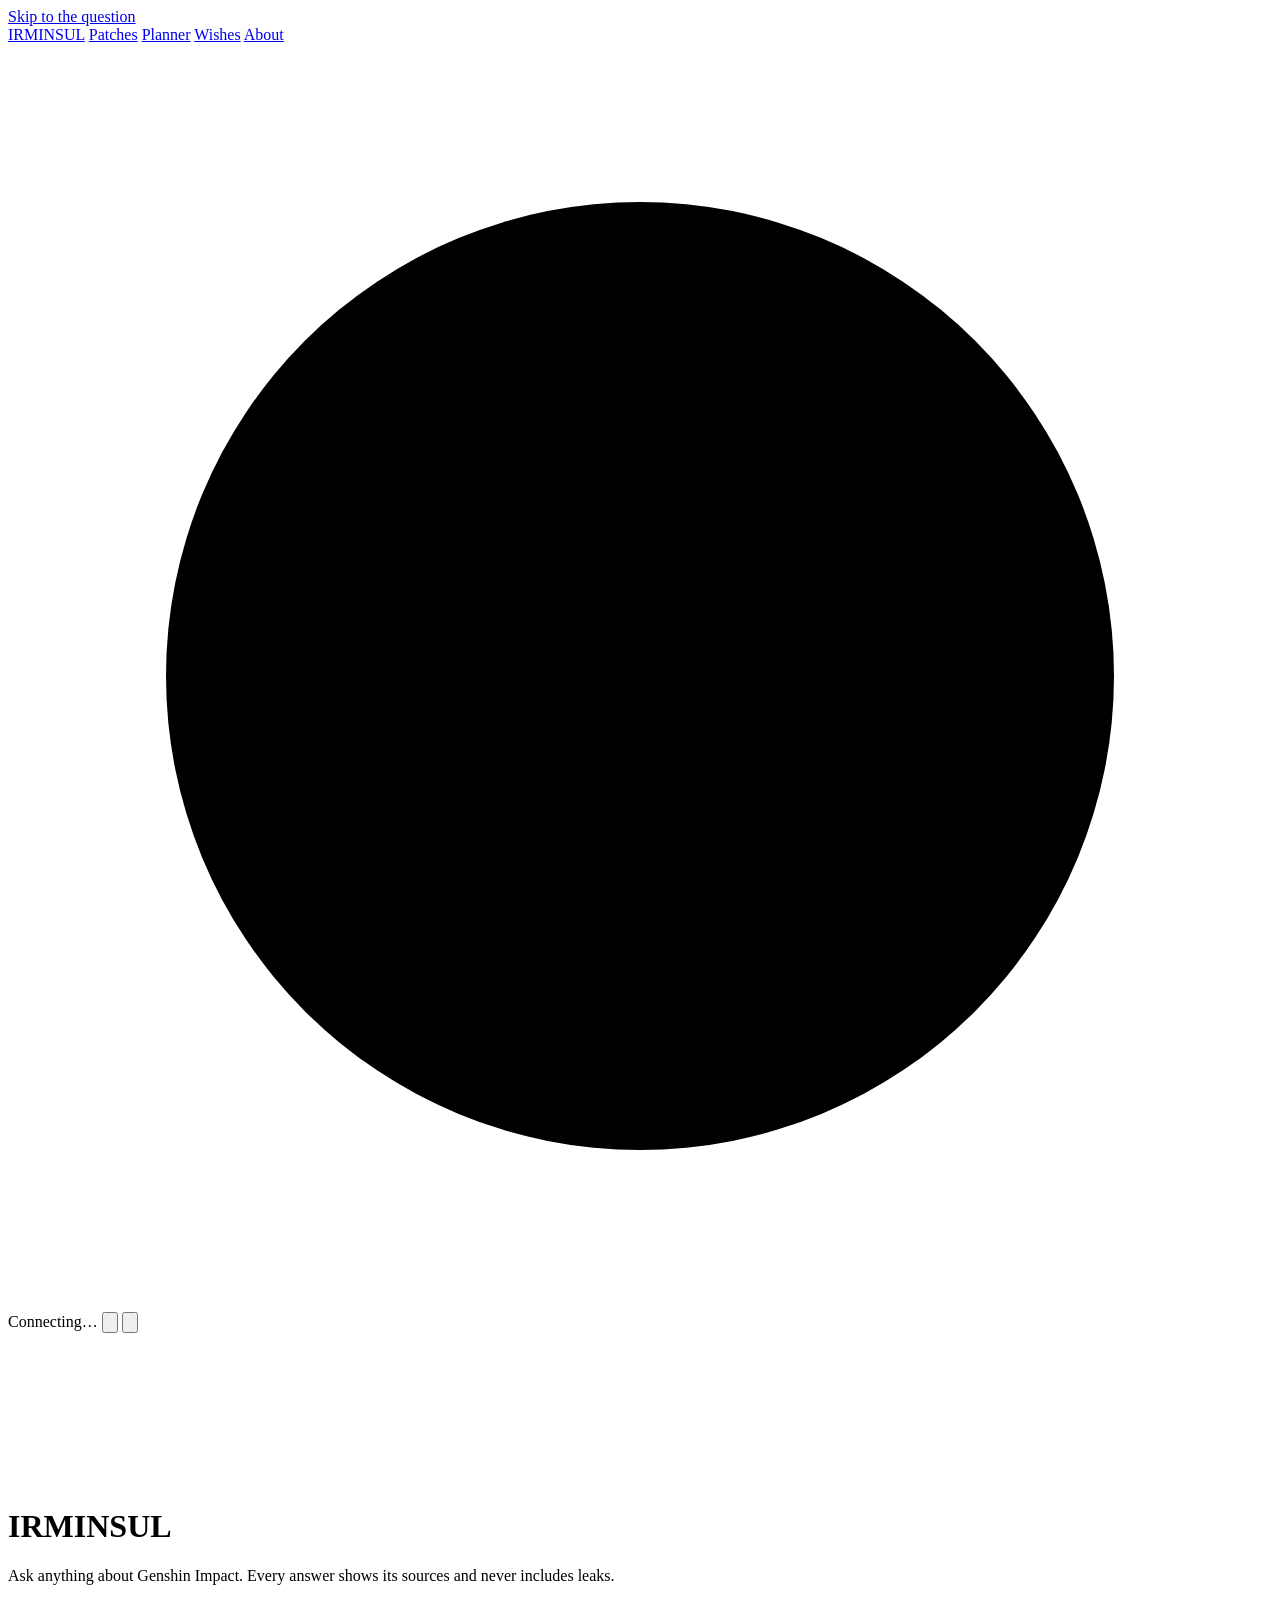
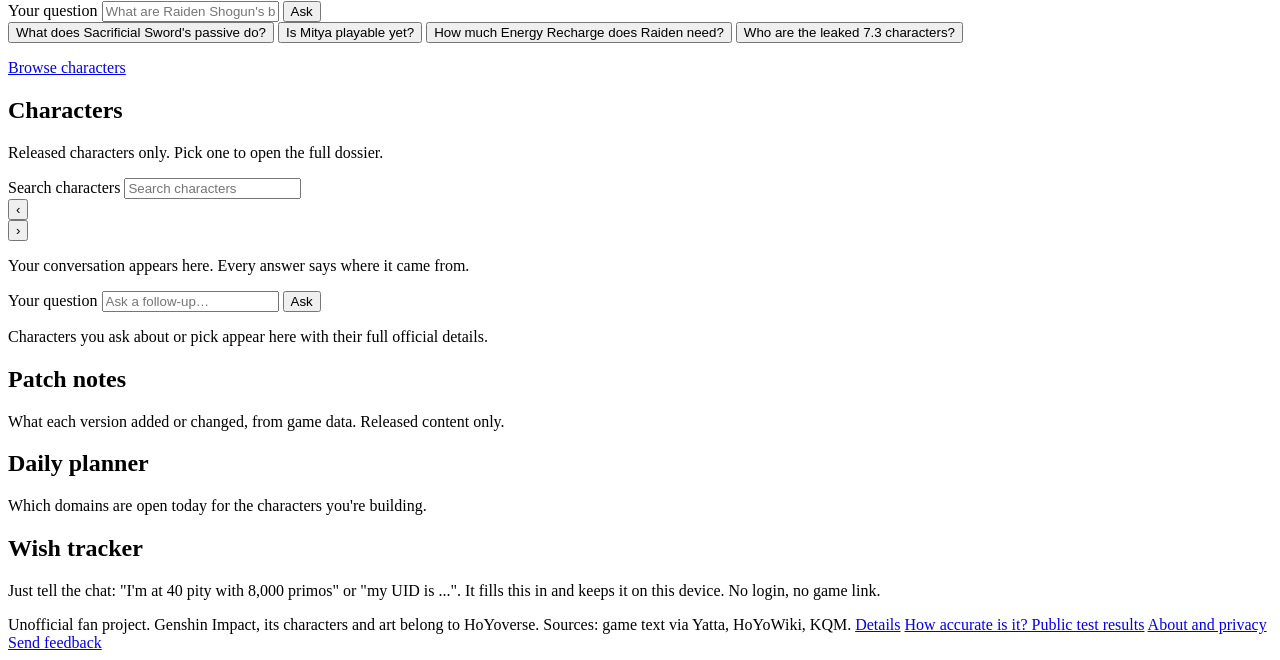
==== commit 1a76808f: "Sourced Fates answer, re-ranker reads the matching part, row arrows, demo mode The re-ranker read on" ====
--- a/web/index.html
+++ b/web/index.html
@@ -90,7 +90,11 @@
       <div class="filters" id="filters" role="group" aria-label="Filter by element"></div>
     </div>
   </div>
-  <div class="gallery" id="gallery"></div>
+  <div class="gallery-wrap">
+    <button type="button" class="gallery-arrow prev" aria-label="Scroll characters left" aria-controls="gallery">‹</button>
+    <div class="gallery" id="gallery"></div>
+    <button type="button" class="gallery-arrow next" aria-label="Scroll characters right" aria-controls="gallery">›</button>
+  </div>
   <p class="gallery-empty" id="galleryEmpty" role="status"></p>
 </section>
 
